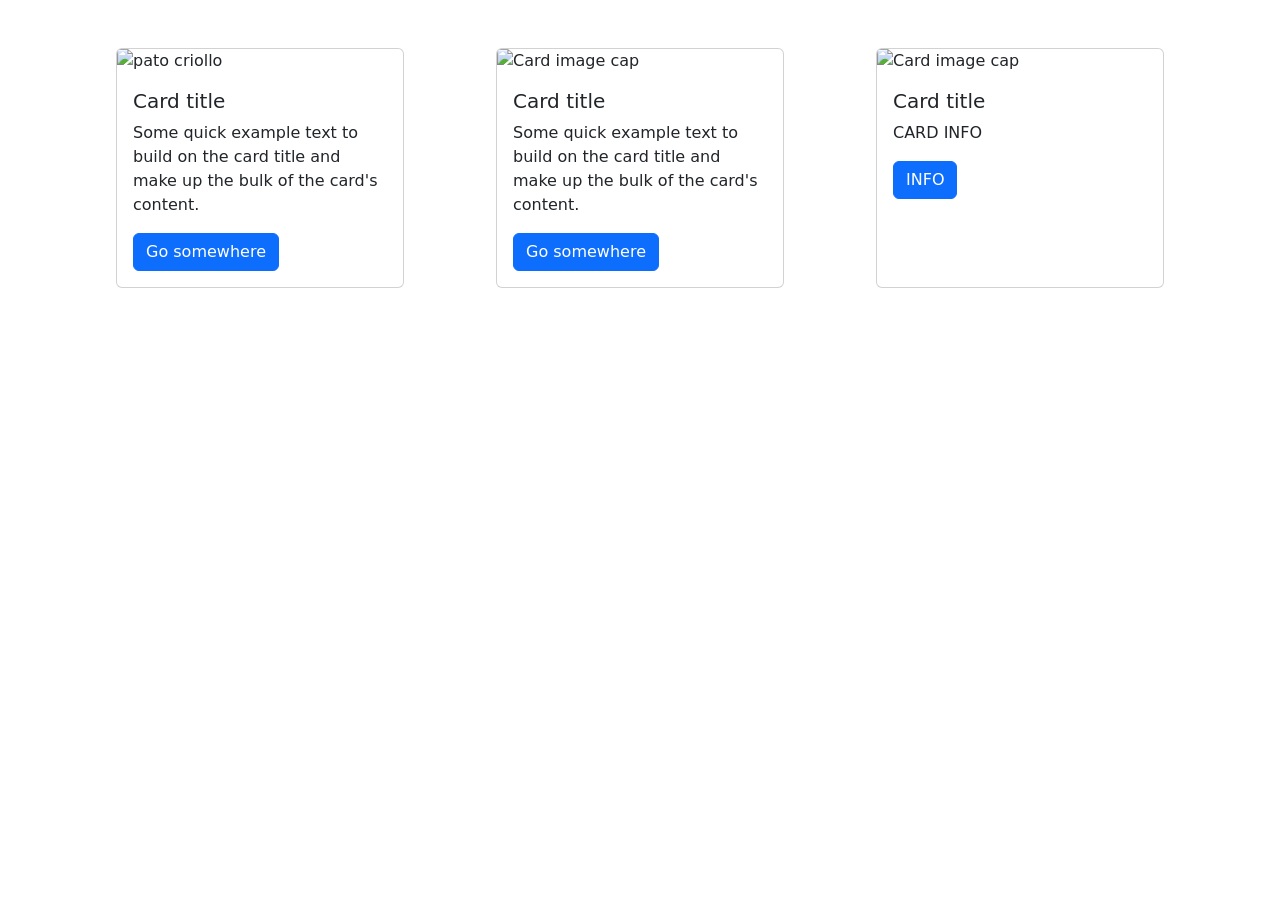
==== .vscode/index.html @ 6fc5b7ac "se agregaron las cards, estructura" ====
<!doctype html>
<html lang="en">
  <head>
    <link
      href="https://cdn.jsdelivr.net/npm/bootstrap@5.3.8/dist/css/bootstrap.min.css"
      rel="stylesheet"
      integrity="sha384-sRIl4kxILFvY47J16cr9ZwB07vP4J8+LH7qKQnuqkuIAvNWLzeN8tE5YBujZqJLB"
      crossorigin="anonymous"
    />
    <link rel="stylesheet" href="styles.css" />
    <meta name="viewport" content="width=device-width, initial-scale=1.0" />
    <title>Document</title>
  </head>
  <body>
    <div class="container my-5">
      <div class="row row-cols-1 row-cols-md-3 g-4 justify-content-center">
        <div class="col d-flex justify-content-center">
          <div class="card" style="width: 18rem">
            <img
              class="card-img-top"
              src="https://www.magnific.com/es/foto-gratis/fotografia-vertical-ganso-pie-suelo_10112884.htm#fromView=keyword&page=1&position=2&uuid=58016711-7458-4395-a361-eaa1d4f3dad1&query=Pato+animal "
              alt="pato criollo"
            />
            <div class="card-body">
              <h5 class="card-title">Card title</h5>
              <p class="card-text">
                Some quick example text to build on the card title and make up
                the bulk of the card's content.
              </p>
              <a href="#" class="btn btn-primary">Go somewhere</a>
            </div>
          </div>
        </div>

        <div class="col d-flex justify-content-center">
          <div class="card" style="width: 18rem">
            <img
              class="card-img-top"
              src="https://via.placeholder.com/286x180"
              alt="Card image cap"
            />
            <div class="card-body">
              <h5 class="card-title">Card title</h5>
              <p class="card-text">
                Some quick example text to build on the card title and make up
                the bulk of the card's content.
              </p>
              <a href="#" class="btn btn-primary">Go somewhere</a>
            </div>
          </div>
        </div>

        <div class="col d-flex justify-content-center">
          <div class="card" style="width: 18rem">
            <img
              class="card-img-top"
              src="https://via.placeholder.com/286x180"
              alt="Card image cap"
            />
            <div class="card-body">
              <h5 class="card-title">Card title</h5>
              <p class="card-text">CARD INFO</p>
              <a href="#" class="btn btn-primary">INFO</a>
            </div>
          </div>
        </div>
      </div>
    </div>

    <script src="app.js"></script>
  </body>
</html>
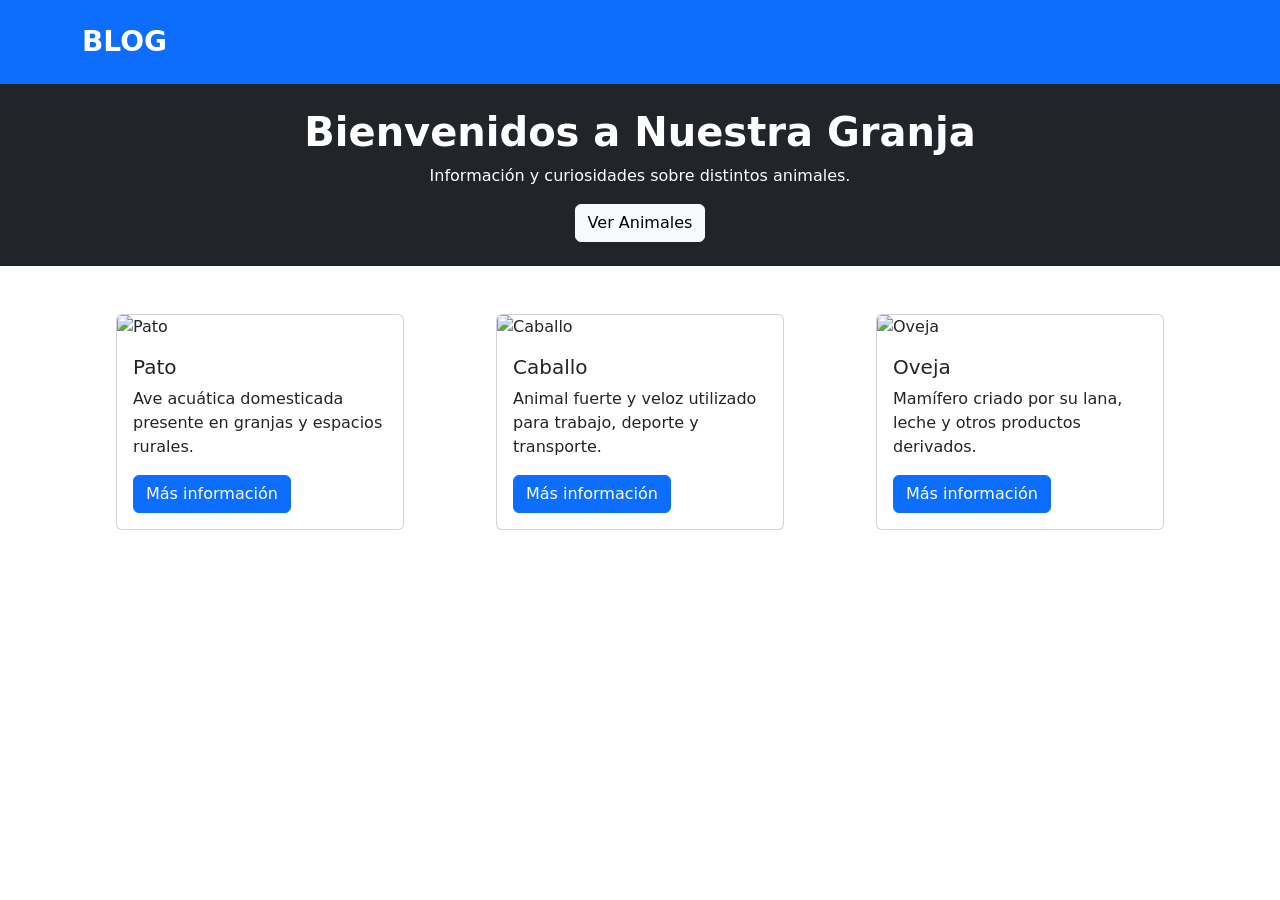
==== commit 182c5249: "se agrego navbar y hero" ====
--- a/.vscode/index.html
+++ b/.vscode/index.html
@@ -1,66 +1,85 @@
 <!doctype html>
-<html lang="en">
+<html lang="es">
   <head>
+    <meta charset="UTF-8" />
+    <meta name="viewport" content="width=device-width, initial-scale=1.0" />
+
     <link
       href="https://cdn.jsdelivr.net/npm/bootstrap@5.3.8/dist/css/bootstrap.min.css"
       rel="stylesheet"
       integrity="sha384-sRIl4kxILFvY47J16cr9ZwB07vP4J8+LH7qKQnuqkuIAvNWLzeN8tE5YBujZqJLB"
       crossorigin="anonymous"
     />
+
     <link rel="stylesheet" href="styles.css" />
-    <meta name="viewport" content="width=device-width, initial-scale=1.0" />
-    <title>Document</title>
+
+    <title>Blog de Animales</title>
   </head>
+
   <body>
-    <div class="container my-5">
+    <nav class="navbar navbar-expand-lg bg-primary py-3">
+      <div class="container">
+        <span class="navbar-brand text-white fw-bold fs-3"> BLOG </span>
+      </div>
+    </nav>
+
+    <section class="bg-dark text-white py-4">
+      <div class="container text-center">
+        <h1 class="fw-bold">Bienvenidos a Nuestra Granja</h1>
+
+        <p class="mb-3">Información y curiosidades sobre distintos animales.</p>
+
+        <a href="#cards" class="btn btn-light"> Ver Animales </a>
+      </div>
+    </section>
+
+    <div id="cards" class="container my-5">
       <div class="row row-cols-1 row-cols-md-3 g-4 justify-content-center">
         <div class="col d-flex justify-content-center">
           <div class="card" style="width: 18rem">
-            <img
-              class="card-img-top"
-              src="https://www.magnific.com/es/foto-gratis/fotografia-vertical-ganso-pie-suelo_10112884.htm#fromView=keyword&page=1&position=2&uuid=58016711-7458-4395-a361-eaa1d4f3dad1&query=Pato+animal "
-              alt="pato criollo"
-            />
+            <img src="" class="card-img-top" alt="Pato" />
+
             <div class="card-body">
-              <h5 class="card-title">Card title</h5>
+              <h5 class="card-title">Pato</h5>
+
               <p class="card-text">
-                Some quick example text to build on the card title and make up
-                the bulk of the card's content.
+                Ave acuática domesticada presente en granjas y espacios rurales.
               </p>
-              <a href="#" class="btn btn-primary">Go somewhere</a>
+
+              <a href="#" class="btn btn-primary"> Más información </a>
             </div>
           </div>
         </div>
 
         <div class="col d-flex justify-content-center">
           <div class="card" style="width: 18rem">
-            <img
-              class="card-img-top"
-              src="https://via.placeholder.com/286x180"
-              alt="Card image cap"
-            />
+            <img src="" class="card-img-top" alt="Caballo" />
+
             <div class="card-body">
-              <h5 class="card-title">Card title</h5>
+              <h5 class="card-title">Caballo</h5>
+
               <p class="card-text">
-                Some quick example text to build on the card title and make up
-                the bulk of the card's content.
+                Animal fuerte y veloz utilizado para trabajo, deporte y
+                transporte.
               </p>
-              <a href="#" class="btn btn-primary">Go somewhere</a>
+
+              <a href="#" class="btn btn-primary"> Más información </a>
             </div>
           </div>
         </div>
 
         <div class="col d-flex justify-content-center">
           <div class="card" style="width: 18rem">
-            <img
-              class="card-img-top"
-              src="https://via.placeholder.com/286x180"
-              alt="Card image cap"
-            />
+            <img src="" class="card-img-top" alt="Oveja" />
+
             <div class="card-body">
-              <h5 class="card-title">Card title</h5>
-              <p class="card-text">CARD INFO</p>
-              <a href="#" class="btn btn-primary">INFO</a>
+              <h5 class="card-title">Oveja</h5>
+
+              <p class="card-text">
+                Mamífero criado por su lana, leche y otros productos derivados.
+              </p>
+
+              <a href="#" class="btn btn-primary"> Más información </a>
             </div>
           </div>
         </div>
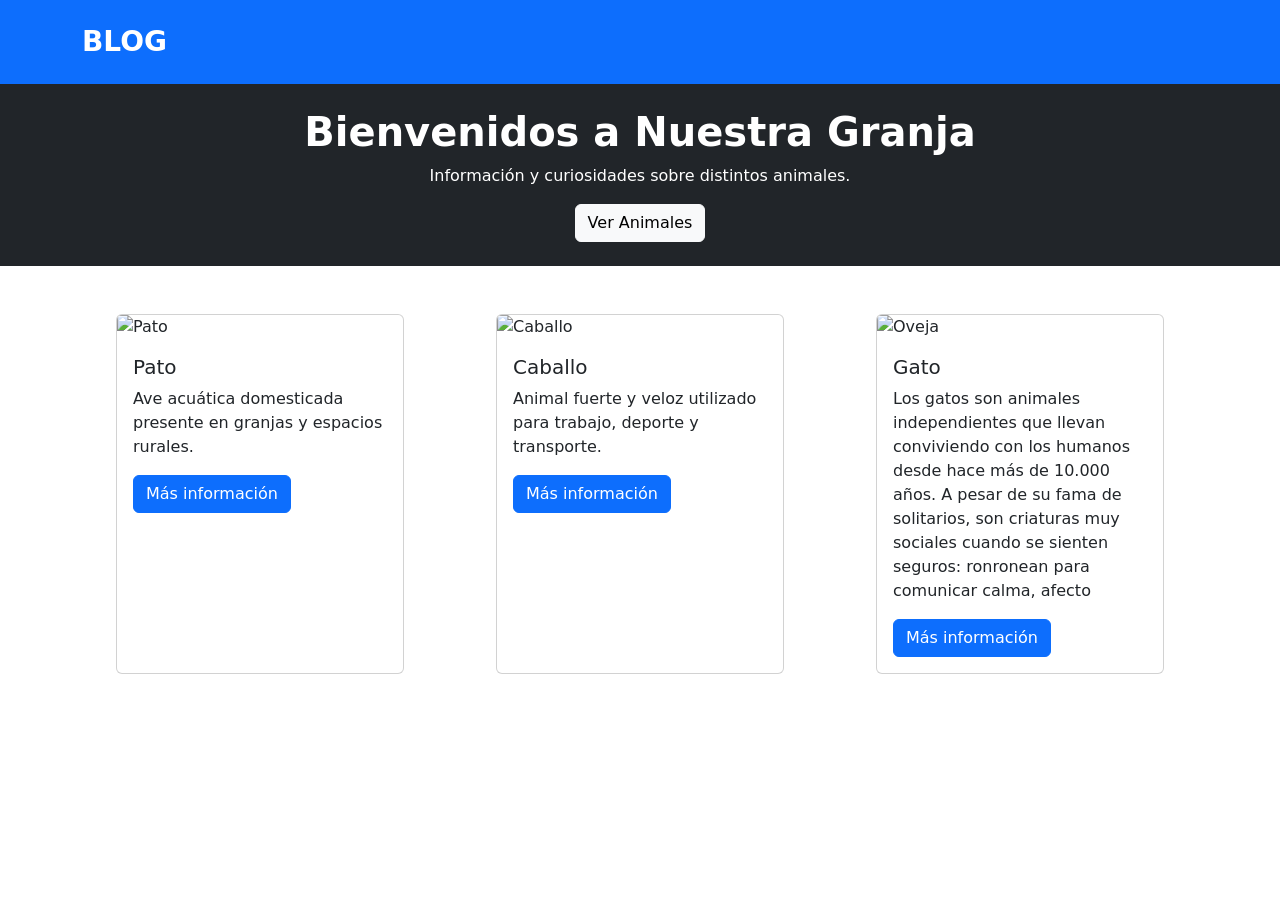
==== commit 60fd5a1d: "Update index.html" ====
--- a/.vscode/index.html
+++ b/.vscode/index.html
@@ -70,13 +70,20 @@
 
         <div class="col d-flex justify-content-center">
           <div class="card" style="width: 18rem">
-            <img src="" class="card-img-top" alt="Oveja" />
+            <img
+              src="https://plus.unsplash.com/premium_photo-1707353401897-da9ba223f807?q=80&w=1170&auto=format&fit=crop&ixlib=rb-4.1.0&ixid=M3wxMjA3fDB8MHxwaG90by1wYWdlfHx8fGVufDB8fHx8fA%3D%3D"
+              class="card-img-top"
+              alt="Oveja"
+            />
 
             <div class="card-body">
-              <h5 class="card-title">Oveja</h5>
+              <h5 class="card-title">Gato</h5>
 
               <p class="card-text">
-                Mamífero criado por su lana, leche y otros productos derivados.
+                Los gatos son animales independientes que llevan conviviendo con
+                los humanos desde hace más de 10.000 años. A pesar de su fama de
+                solitarios, son criaturas muy sociales cuando se sienten
+                seguros: ronronean para comunicar calma, afecto
               </p>
 
               <a href="#" class="btn btn-primary"> Más información </a>
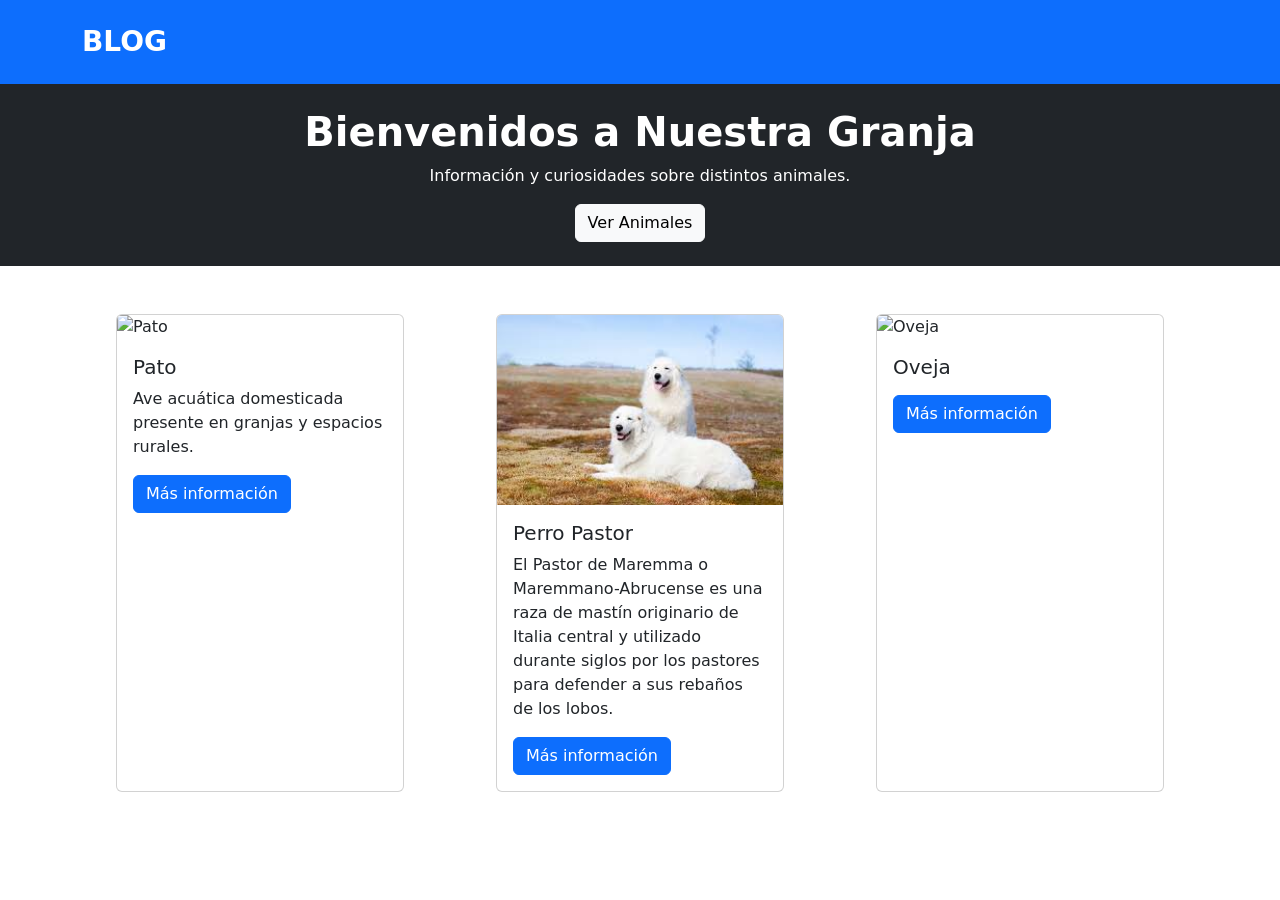
==== commit 7e705c08: "Coloque titulo a la card central, imagen e informacion del animal" ====
--- a/.vscode/index.html
+++ b/.vscode/index.html
@@ -53,14 +53,14 @@
 
         <div class="col d-flex justify-content-center">
           <div class="card" style="width: 18rem">
-            <img src="" class="card-img-top" alt="Caballo" />
+            <img src="[data-uri]
+            " class="card-img-top" alt="Mas Informacion " />
 
             <div class="card-body">
-              <h5 class="card-title">Caballo</h5>
+              <h5 class="card-title">Perro Pastor</h5>
 
               <p class="card-text">
-                Animal fuerte y veloz utilizado para trabajo, deporte y
-                transporte.
+                El Pastor de Maremma o Maremmano-Abrucense es una raza de mastín originario de Italia central y utilizado durante siglos por los pastores para defender a sus rebaños de los lobos.
               </p>
 
               <a href="#" class="btn btn-primary"> Más información </a>
@@ -70,20 +70,13 @@
 
         <div class="col d-flex justify-content-center">
           <div class="card" style="width: 18rem">
-            <img
-              src="https://plus.unsplash.com/premium_photo-1707353401897-da9ba223f807?q=80&w=1170&auto=format&fit=crop&ixlib=rb-4.1.0&ixid=M3wxMjA3fDB8MHxwaG90by1wYWdlfHx8fGVufDB8fHx8fA%3D%3D"
-              class="card-img-top"
-              alt="Oveja"
-            />
+            <img src="" class="card-img-top" alt="Oveja" />
 
             <div class="card-body">
-              <h5 class="card-title">Gato</h5>
+              <h5 class="card-title">Oveja</h5>
 
               <p class="card-text">
-                Los gatos son animales independientes que llevan conviviendo con
-                los humanos desde hace más de 10.000 años. A pesar de su fama de
-                solitarios, son criaturas muy sociales cuando se sienten
-                seguros: ronronean para comunicar calma, afecto
+                
               </p>
 
               <a href="#" class="btn btn-primary"> Más información </a>
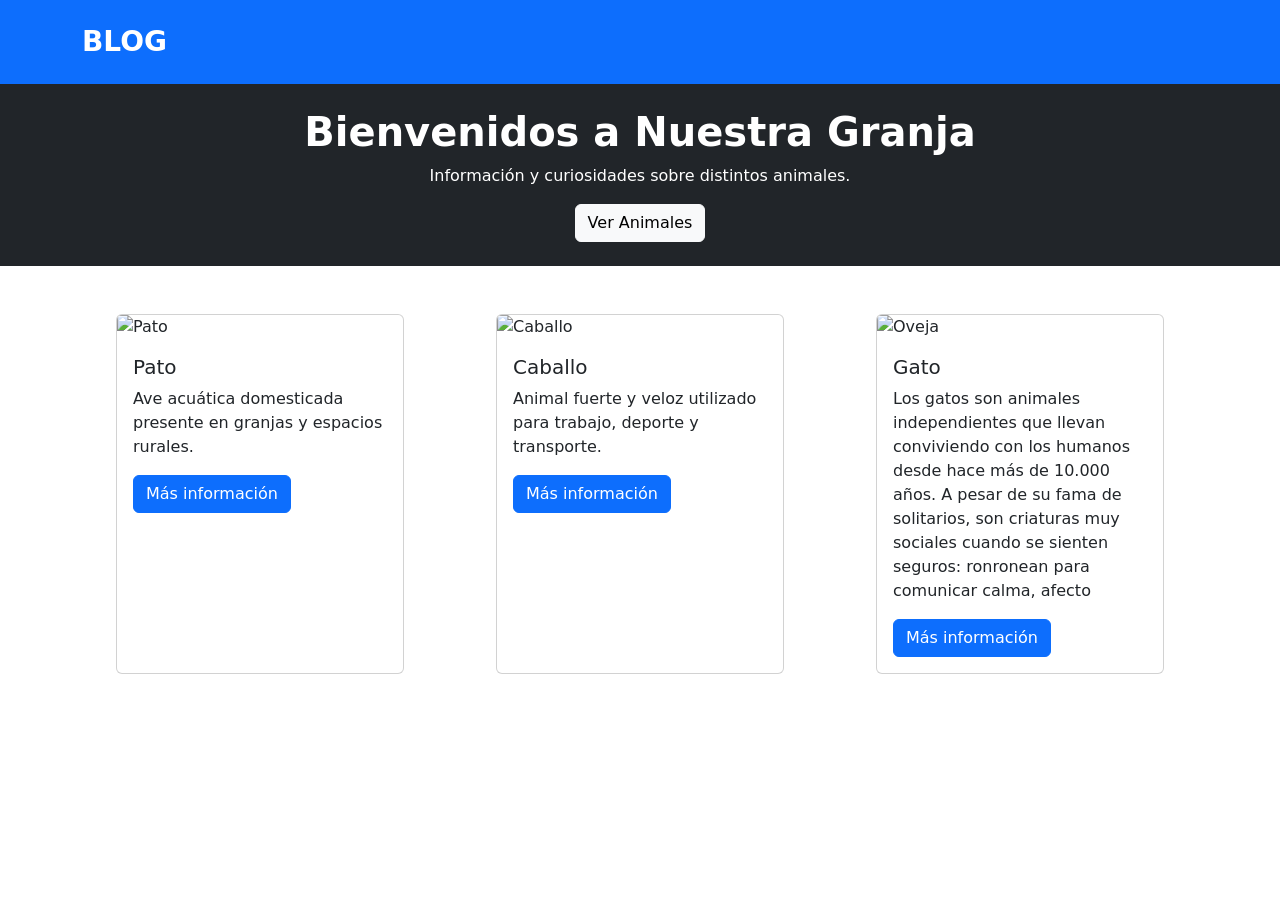
==== commit 22ad9b49: "Merge pull request #3 from willeric2000/Agus-Branch Update index.html" ====
--- a/.vscode/index.html
+++ b/.vscode/index.html
@@ -53,14 +53,14 @@
 
         <div class="col d-flex justify-content-center">
           <div class="card" style="width: 18rem">
-            <img src="[data-uri]
-            " class="card-img-top" alt="Mas Informacion " />
+            <img src="" class="card-img-top" alt="Caballo" />
 
             <div class="card-body">
-              <h5 class="card-title">Perro Pastor</h5>
+              <h5 class="card-title">Caballo</h5>
 
               <p class="card-text">
-                El Pastor de Maremma o Maremmano-Abrucense es una raza de mastín originario de Italia central y utilizado durante siglos por los pastores para defender a sus rebaños de los lobos.
+                Animal fuerte y veloz utilizado para trabajo, deporte y
+                transporte.
               </p>
 
               <a href="#" class="btn btn-primary"> Más información </a>
@@ -70,13 +70,20 @@
 
         <div class="col d-flex justify-content-center">
           <div class="card" style="width: 18rem">
-            <img src="" class="card-img-top" alt="Oveja" />
+            <img
+              src="https://plus.unsplash.com/premium_photo-1707353401897-da9ba223f807?q=80&w=1170&auto=format&fit=crop&ixlib=rb-4.1.0&ixid=M3wxMjA3fDB8MHxwaG90by1wYWdlfHx8fGVufDB8fHx8fA%3D%3D"
+              class="card-img-top"
+              alt="Oveja"
+            />
 
             <div class="card-body">
-              <h5 class="card-title">Oveja</h5>
+              <h5 class="card-title">Gato</h5>
 
               <p class="card-text">
-                
+                Los gatos son animales independientes que llevan conviviendo con
+                los humanos desde hace más de 10.000 años. A pesar de su fama de
+                solitarios, son criaturas muy sociales cuando se sienten
+                seguros: ronronean para comunicar calma, afecto
               </p>
 
               <a href="#" class="btn btn-primary"> Más información </a>
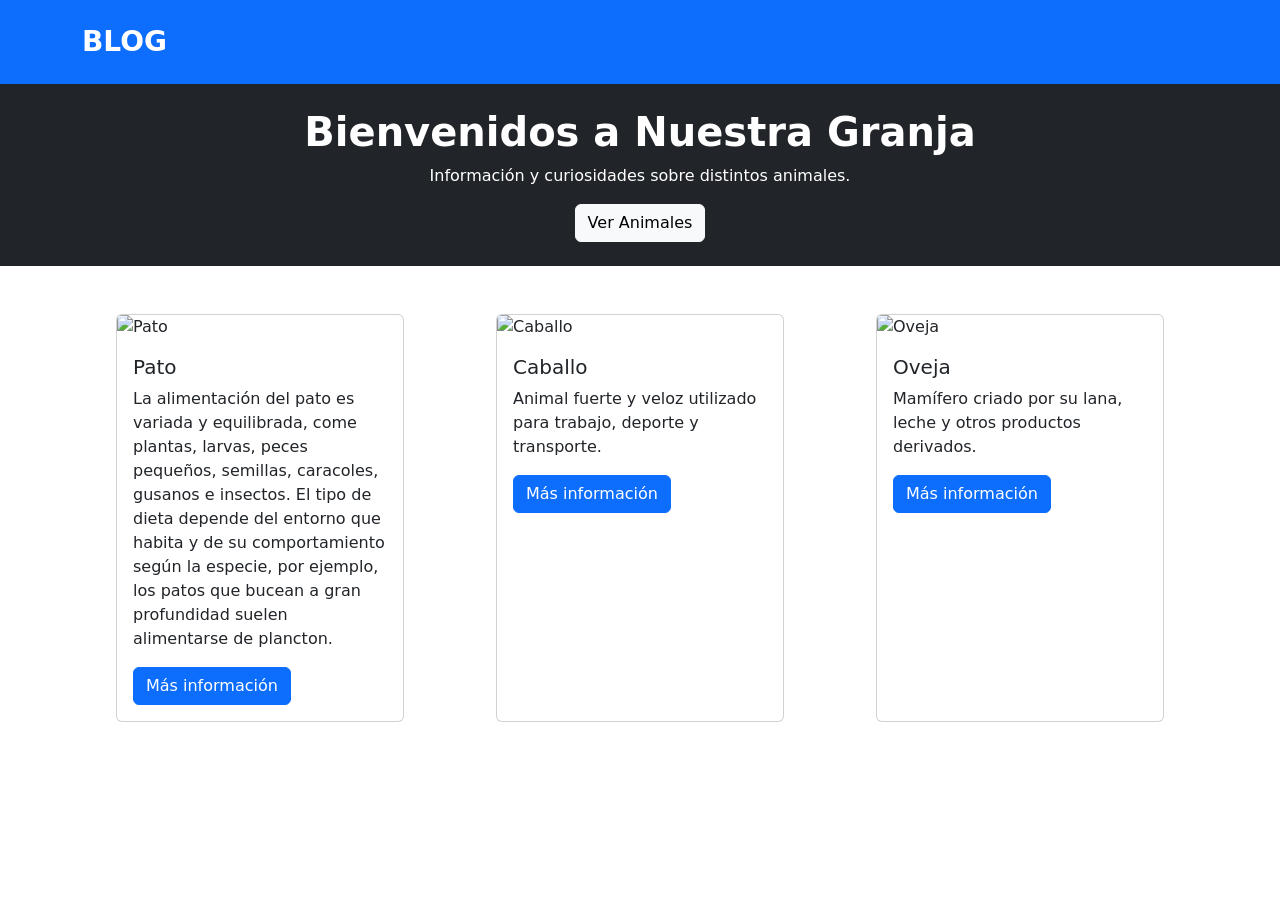
==== commit 3641c939: "se agrego imagen y texto en card" ====
--- a/.vscode/index.html
+++ b/.vscode/index.html
@@ -37,13 +37,13 @@
       <div class="row row-cols-1 row-cols-md-3 g-4 justify-content-center">
         <div class="col d-flex justify-content-center">
           <div class="card" style="width: 18rem">
-            <img src="" class="card-img-top" alt="Pato" />
+            <img src=" https://s3.animalia.bio/animals/photos/full/1.25x1/KdFYpl5NDyCN1Bj9OsxB.webp?id=c693ae7b8557434af9bdeccea6098a87" class="card-img-top" alt="Pato" />
 
             <div class="card-body">
               <h5 class="card-title">Pato</h5>
 
               <p class="card-text">
-                Ave acuática domesticada presente en granjas y espacios rurales.
+                La alimentación del pato es variada y equilibrada, come plantas, larvas, peces pequeños, semillas, caracoles, gusanos e insectos. El tipo de dieta depende del entorno que habita y de su comportamiento según la especie, por ejemplo, los patos que bucean a gran profundidad suelen alimentarse de plancton.
               </p>
 
               <a href="#" class="btn btn-primary"> Más información </a>
@@ -70,20 +70,13 @@
 
         <div class="col d-flex justify-content-center">
           <div class="card" style="width: 18rem">
-            <img
-              src="https://plus.unsplash.com/premium_photo-1707353401897-da9ba223f807?q=80&w=1170&auto=format&fit=crop&ixlib=rb-4.1.0&ixid=M3wxMjA3fDB8MHxwaG90by1wYWdlfHx8fGVufDB8fHx8fA%3D%3D"
-              class="card-img-top"
-              alt="Oveja"
-            />
+            <img src="" class="card-img-top" alt="Oveja" />
 
             <div class="card-body">
-              <h5 class="card-title">Gato</h5>
+              <h5 class="card-title">Oveja</h5>
 
               <p class="card-text">
-                Los gatos son animales independientes que llevan conviviendo con
-                los humanos desde hace más de 10.000 años. A pesar de su fama de
-                solitarios, son criaturas muy sociales cuando se sienten
-                seguros: ronronean para comunicar calma, afecto
+                Mamífero criado por su lana, leche y otros productos derivados.
               </p>
 
               <a href="#" class="btn btn-primary"> Más información </a>
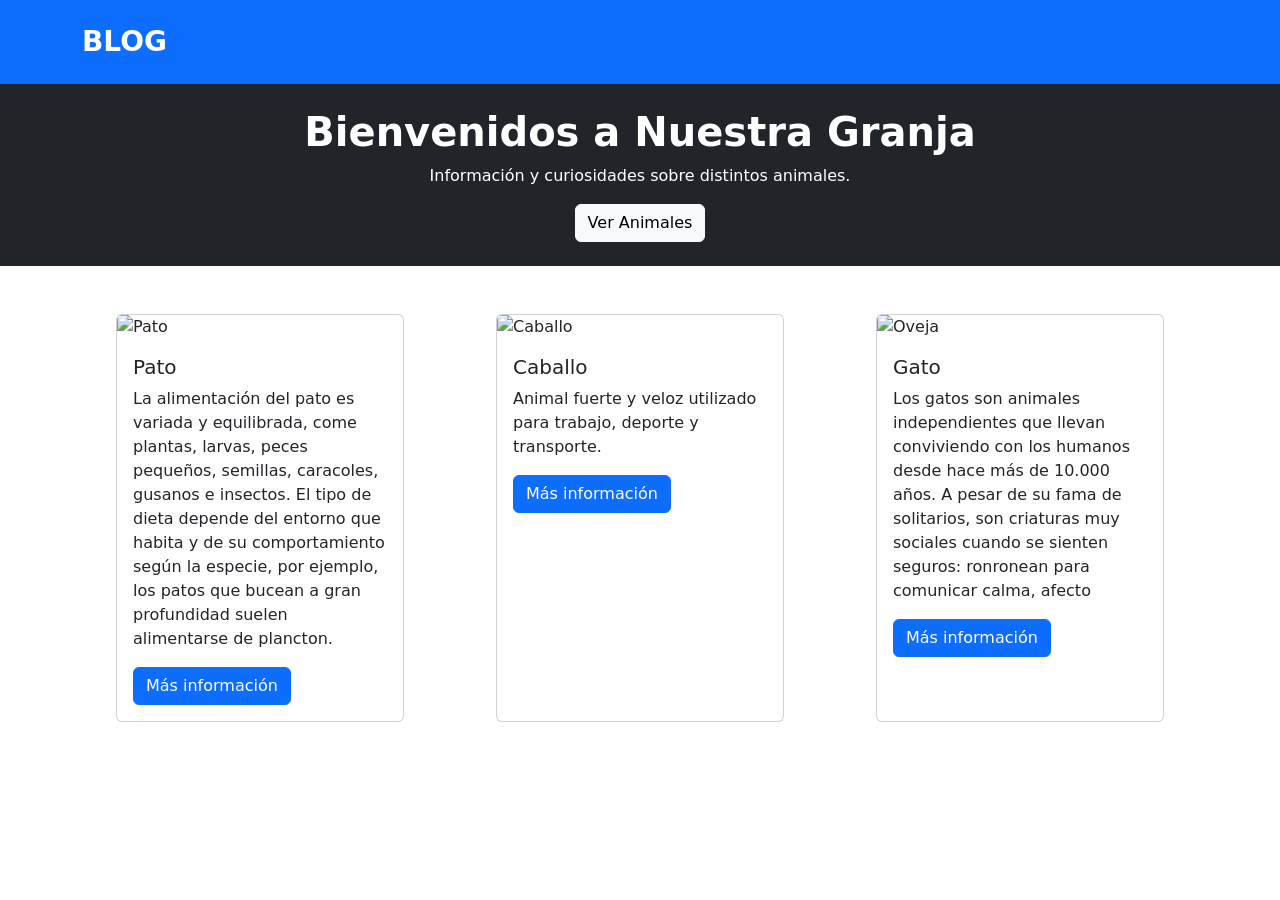
==== commit 90c07ebc: "Merge pull request #4 from willeric2000/future se agrego imagen y texto en card" ====
--- a/.vscode/index.html
+++ b/.vscode/index.html
@@ -70,13 +70,20 @@
 
         <div class="col d-flex justify-content-center">
           <div class="card" style="width: 18rem">
-            <img src="" class="card-img-top" alt="Oveja" />
+            <img
+              src="https://plus.unsplash.com/premium_photo-1707353401897-da9ba223f807?q=80&w=1170&auto=format&fit=crop&ixlib=rb-4.1.0&ixid=M3wxMjA3fDB8MHxwaG90by1wYWdlfHx8fGVufDB8fHx8fA%3D%3D"
+              class="card-img-top"
+              alt="Oveja"
+            />
 
             <div class="card-body">
-              <h5 class="card-title">Oveja</h5>
+              <h5 class="card-title">Gato</h5>
 
               <p class="card-text">
-                Mamífero criado por su lana, leche y otros productos derivados.
+                Los gatos son animales independientes que llevan conviviendo con
+                los humanos desde hace más de 10.000 años. A pesar de su fama de
+                solitarios, son criaturas muy sociales cuando se sienten
+                seguros: ronronean para comunicar calma, afecto
               </p>
 
               <a href="#" class="btn btn-primary"> Más información </a>
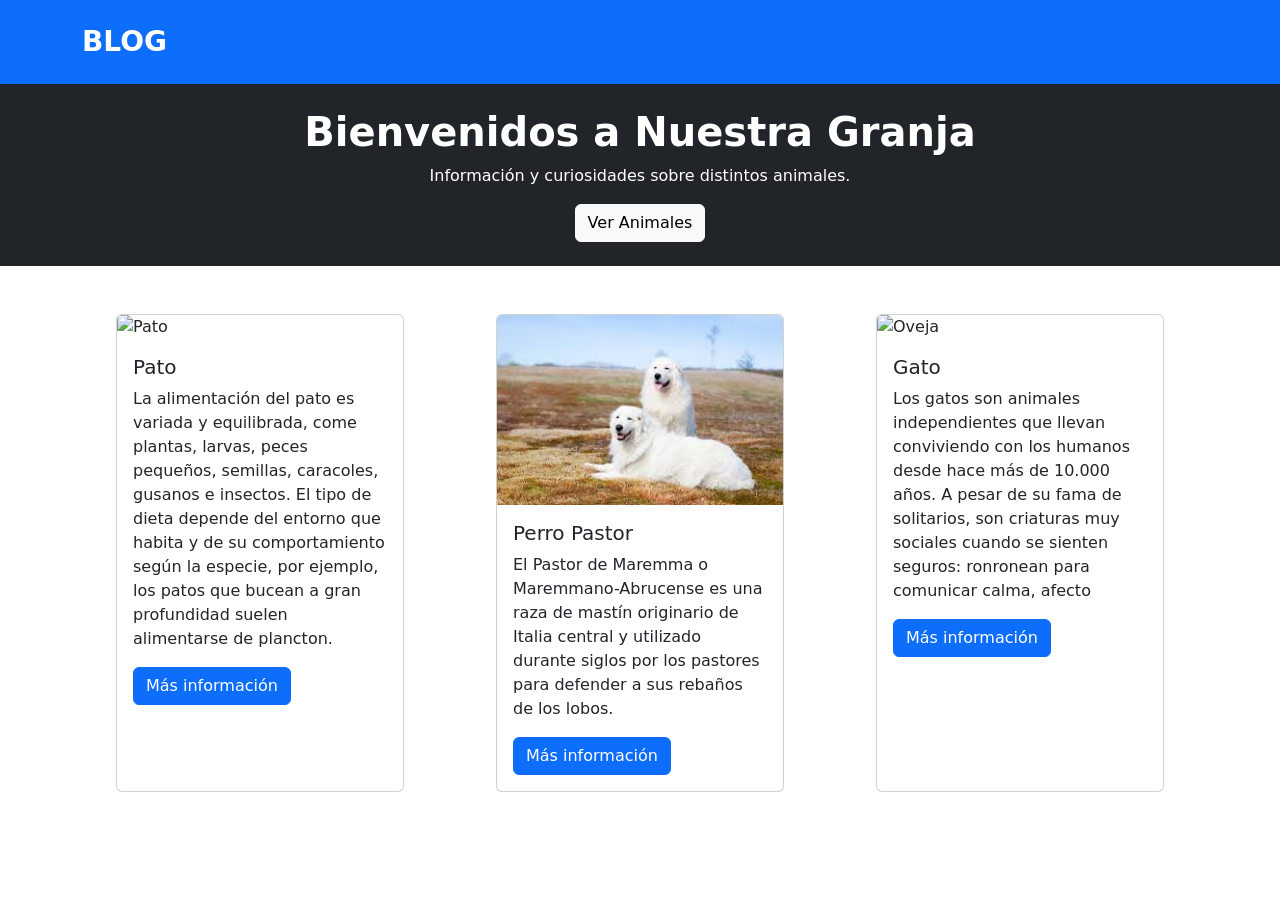
==== commit 25d59dfd: "Merge branch 'main' into mario" ====
--- a/.vscode/index.html
+++ b/.vscode/index.html
@@ -53,14 +53,14 @@
 
         <div class="col d-flex justify-content-center">
           <div class="card" style="width: 18rem">
-            <img src="" class="card-img-top" alt="Caballo" />
+            <img src="[data-uri]
+            " class="card-img-top" alt="Mas Informacion " />
 
             <div class="card-body">
-              <h5 class="card-title">Caballo</h5>
+              <h5 class="card-title">Perro Pastor</h5>
 
               <p class="card-text">
-                Animal fuerte y veloz utilizado para trabajo, deporte y
-                transporte.
+                El Pastor de Maremma o Maremmano-Abrucense es una raza de mastín originario de Italia central y utilizado durante siglos por los pastores para defender a sus rebaños de los lobos.
               </p>
 
               <a href="#" class="btn btn-primary"> Más información </a>
